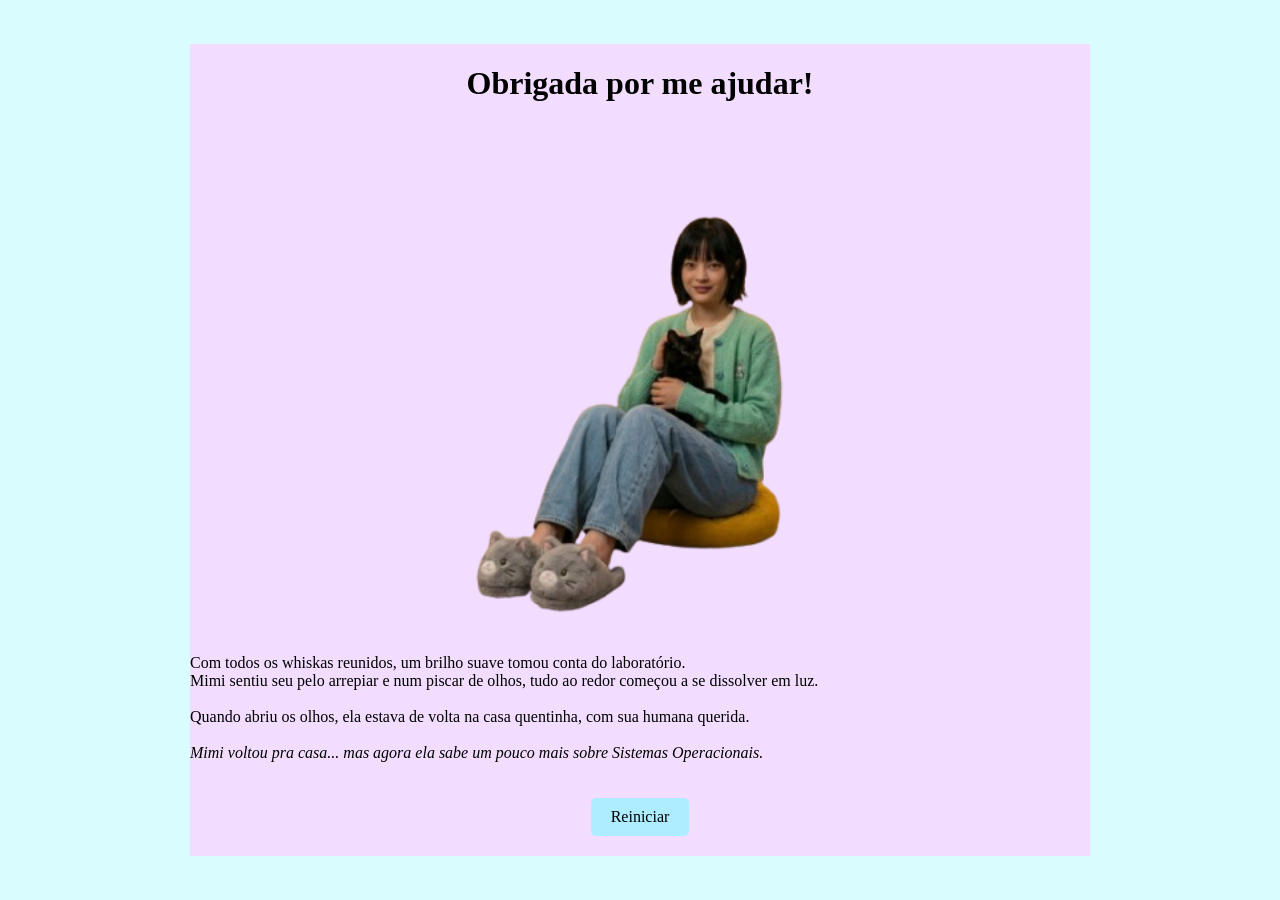
==== ending.html @ 21d63133 "versão 1 do jogo" ====
<!DOCTYPE html>
<html lang="pt-BR">
<head>
    <meta charset="UTF-8">
    <meta name="viewport" content="width=device-width, initial-scale=1.0">
    <title>mimi.exe</title>
    <link rel="stylesheet" href="style.css">
</head>
<body>

    <div class="container">
        <h1>Obrigada por me ajudar!</h1>
        <img src="imagens/miau2.png" alt="Mimi" class="Mimidona">
        <p class="miau-txt">
            Com todos os whiskas reunidos, um brilho suave tomou conta do laboratório.<br>
            Mimi sentiu seu pelo arrepiar e num piscar de olhos, tudo ao redor começou a se dissolver em luz.<br><br>
            Quando abriu os olhos, ela estava de volta na casa quentinha, com sua humana querida.<br>
            <br>
            <i>Mimi voltou pra casa... mas agora ela sabe um pouco mais sobre Sistemas Operacionais.</i><br>
        </p>
        <button id="startBtn">Reiniciar</button>
    </div>

    <script>
        const startBtn = document.getElementById("startBtn");

        startBtn.addEventListener("click", () => {
        document.body.style.transition = "opacity 0.8s ease";
        document.body.style.opacity = "0"; // dá o fade-out

        setTimeout(() => {
            window.location.href = "index.html";
        }, 800); // espera o fade acabar antes de mudar de página
        });
    </script>
    
</body>
---- style.css ----
body {
    font-family: Rockwell;
    background-color: #c9fdffb2;
    color: #000;
    display: flex;
    justify-content: center;
    align-items: center;
    height: 100vh;
    margin: 0;
    opacity: 1;
    transition: opacity 0.8s ease;
}


.container {
    background-color: #ffd0ffb2;
    text-align: center;
    min-width: 900px;
    min-height: 700px;
}

button {
    background-color: #aeedff;
    color: #000000;
    border: none;
    padding: 10px 20px;
    margin-top: 20px;
    margin-bottom: 20px;
    cursor: pointer;
    border-radius: 5px;
    width: 25px 10px;
    font-family: Rockwell;
    font-size: medium;
}

button:hover {
    opacity: 0.8;
}

.hidden {
    display: none;
}

#question-container {
    margin-top: 30px;
    width: 126%;
    text-align: center;
    margin-left: -13%;
}


.option {
    display: block;
    background-color: #f5f5f5;
    border: 2px solid #dadedd;
    padding: 10px;
    margin: 8px auto;
    width: 80%;
    cursor: pointer;
    border-radius: 5px;
}

.option:hover {
    background-color: #aeedff;
}

#cpu-container {
    margin-top: 30px;
}


.unlock-container {
    text-align: center;
    margin-top: 20px;
}

.unlock-container .piece-img {
    width: 200px; 
    height: auto;
    margin-bottom: 10px;
}


#pieces {
    display: flex;
    flex-wrap: wrap;
    justify-content: center;
    gap: 5px;
    margin-top: 5px;
}

#pieces .piece-img {
    width: 100px; 
    height: auto;
}
.miau-img
{
    height: 40%;
    width: 40%;
    margin: 10px 0;
    animation: float 2s ease-in-out infinite;
}

#texto-doido
{
    margin: 0 auto;
    font-size: 17px;
    font-family: Rockwell;
    padding: 0px 30px;
    max-width: 900px;
}

.miau-txt
{
    text-align: justify;
    
}

@keyframes float
{
    0%, 100% { transform: translateY(0); }
    50% { transform: translateY(-10px); }
}

#miauMascote
{
    position: fixed;
    bottom: 50px;       
    right: 25%;         
    transform: translate(0, 0); 
    width: 180px;       
    opacity: 0;
    transition: all 0.8s ease;
    z-index: 1000;
}

#miauMensagem
{
    position: fixed;
    bottom: 250px;      
    right: 20%;         
    transform: translate(0, 0); 
    background: #aeedff;
    color: #000000;
    padding: 15px 25px; 
    border-radius: 16px;
    font-weight: bold;
    font-size: 20px;    
    opacity: 0;
    transition: all 0.8s ease;
    z-index: 999;
}

#miauMascote.show
{
    opacity: 1;
    transform: translateY(0);
}

#miauMensagem.show
{
    opacity: 1;
    transform: translateY(0);
}

#question-container p {
    font-size: 20px; 
    line-height: 28px;
}

#question-container h2 {
    font-size: 26px;
    margin-bottom: 15px;
}

.fade {
  opacity: 0;
  transition: opacity 0.8s ease;
}

.show {
  opacity: 1;
}

.h2
{
    font-weight: bold;
    font-size: 20px; 
}

.Mimidona
{
    width: 100%;
    margin: 10px;
}

.inicio
{
    width: 100%;
    margin: 10px;
    
}
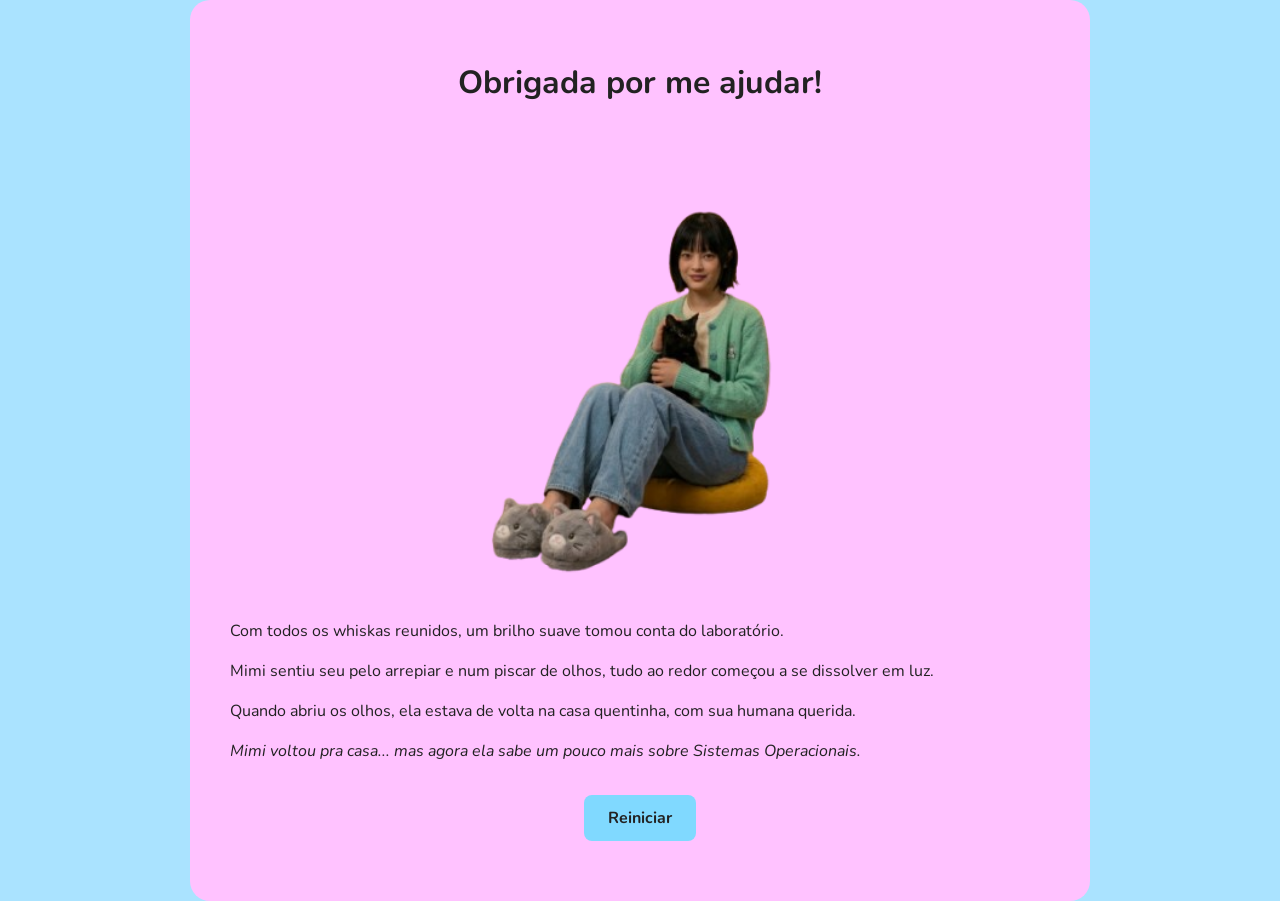
==== commit a156614b: "refactor: ajustes gerais no UI" ====
--- a/ending.html
+++ b/ending.html
@@ -1,37 +1,41 @@
 <!DOCTYPE html>
 <html lang="pt-BR">
+
 <head>
     <meta charset="UTF-8">
     <meta name="viewport" content="width=device-width, initial-scale=1.0">
-    <title>mimi.exe</title>
+    <title>Jogo da Mimi</title>
+    <link rel="preconnect" href="https://fonts.googleapis.com">
+    <link rel="preconnect" href="https://fonts.gstatic.com" crossorigin>
+    <link href="https://fonts.googleapis.com/css2?family=Nunito:wght@400;700;800&display=swap" rel="stylesheet">
     <link rel="stylesheet" href="style.css">
 </head>
+
 <body>
 
-    <div class="container">
+    <main class="container">
         <h1>Obrigada por me ajudar!</h1>
         <img src="imagens/miau2.png" alt="Mimi" class="Mimidona">
-        <p class="miau-txt">
-            Com todos os whiskas reunidos, um brilho suave tomou conta do laboratório.<br>
-            Mimi sentiu seu pelo arrepiar e num piscar de olhos, tudo ao redor começou a se dissolver em luz.<br><br>
-            Quando abriu os olhos, ela estava de volta na casa quentinha, com sua humana querida.<br>
-            <br>
-            <i>Mimi voltou pra casa... mas agora ela sabe um pouco mais sobre Sistemas Operacionais.</i><br>
-        </p>
+        <div class="miau-txt">
+            <p>Com todos os whiskas reunidos, um brilho suave tomou conta do laboratório.</p>
+            <p>Mimi sentiu seu pelo arrepiar e num piscar de olhos, tudo ao redor começou a se dissolver em luz.</p>
+            <p>Quando abriu os olhos, ela estava de volta na casa quentinha, com sua humana querida.</p>
+            <p><i>Mimi voltou pra casa... mas agora ela sabe um pouco mais sobre Sistemas Operacionais.</i></p>
+        </div>
         <button id="startBtn">Reiniciar</button>
-    </div>
+    </main>
 
     <script>
         const startBtn = document.getElementById("startBtn");
 
         startBtn.addEventListener("click", () => {
-        document.body.style.transition = "opacity 0.8s ease";
-        document.body.style.opacity = "0"; // dá o fade-out
+            document.body.style.transition = "opacity 0.8s ease";
+            document.body.style.opacity = "0"; // dá o fade-out
 
-        setTimeout(() => {
-            window.location.href = "index.html";
-        }, 800); // espera o fade acabar antes de mudar de página
+            setTimeout(() => {
+                window.location.href = "index.html";
+            }, 800); // espera o fade acabar antes de mudar de página
         });
     </script>
-    
+
 </body>
--- a/style.css
+++ b/style.css
@@ -1,176 +1,195 @@
+:root {
+  --bg-primary: #aae3ff;
+  --bg-container: #ffc2ff;
+  --btn-bg: #80d9ff;
+  --btn-hover: #4dc4ff;
+  --text-color: #222222;
+  --font-main: 'Nunito', sans-serif;
+}
+
 body {
-    font-family: Rockwell;
-    background-color: #c9fdffb2;
-    color: #000;
-    display: flex;
-    justify-content: center;
-    align-items: center;
-    height: 100vh;
-    margin: 0;
-    opacity: 1;
-    transition: opacity 0.8s ease;
+  font-family: var(--font-main);
+  background-color: var(--bg-primary);
+  color: var(--text-color);
+  display: flex;
+  justify-content: center;
+  align-items: center;
+  min-height: 100vh;
+  margin: 0;
+  opacity: 1;
+  transition: opacity 0.8s ease;
 }
 
 
 .container {
-    background-color: #ffd0ffb2;
-    text-align: center;
-    min-width: 900px;
-    min-height: 700px;
+  background-color: var(--bg-container);
+  text-align: center;
+  width: 90%;
+  max-width: 900px;
+  min-height: 70vh;
+  padding: 40px;
+  border-radius: 20px;
+  box-sizing: border-box;
 }
 
 button {
-    background-color: #aeedff;
-    color: #000000;
-    border: none;
-    padding: 10px 20px;
-    margin-top: 20px;
-    margin-bottom: 20px;
-    cursor: pointer;
-    border-radius: 5px;
-    width: 25px 10px;
-    font-family: Rockwell;
-    font-size: medium;
+  background-color: var(--btn-bg);
+  color: var(--text-color);
+  border: none;
+  padding: 12px 24px;
+  margin-top: 20px;
+  margin-bottom: 20px;
+  cursor: pointer;
+  border-radius: 8px;
+  font-family: var(--font-main);
+  font-size: 1rem;
+  font-weight: 700;
+  transition: background-color 0.3s ease, transform 0.1s ease;
 }
 
 button:hover {
-    opacity: 0.8;
+  background-color: var(--btn-hover);
+  transform: translateY(-2px);
 }
 
 .hidden {
-    display: none;
+  display: none;
 }
 
 #question-container {
-    margin-top: 30px;
-    width: 126%;
-    text-align: center;
-    margin-left: -13%;
+  margin-top: 30px;
+  width: 100%;
+  text-align: center;
+  margin: 30px auto 0;
 }
 
 
 .option {
-    display: block;
-    background-color: #f5f5f5;
-    border: 2px solid #dadedd;
-    padding: 10px;
-    margin: 8px auto;
-    width: 80%;
-    cursor: pointer;
-    border-radius: 5px;
+  display: block;
+  background-color: #f5f5f5;
+  border: 2px solid #dadedd;
+  padding: 10px;
+  margin: 8px auto;
+  width: 80%;
+  cursor: pointer;
+  border-radius: 5px;
 }
 
 .option:hover {
-    background-color: #aeedff;
+  background-color: var(--btn-hover);
 }
 
 #cpu-container {
-    margin-top: 30px;
+  margin-top: 30px;
 }
 
 
 .unlock-container {
-    text-align: center;
-    margin-top: 20px;
+  text-align: center;
+  margin-top: 20px;
 }
 
 .unlock-container .piece-img {
-    width: 200px; 
-    height: auto;
-    margin-bottom: 10px;
+  width: 200px;
+  height: auto;
+  margin-bottom: 10px;
 }
 
 
 #pieces {
-    display: flex;
-    flex-wrap: wrap;
-    justify-content: center;
-    gap: 5px;
-    margin-top: 5px;
+  display: flex;
+  flex-wrap: wrap;
+  justify-content: center;
+  gap: 5px;
+  margin-top: 5px;
 }
 
 #pieces .piece-img {
-    width: 100px; 
-    height: auto;
-}
-.miau-img
-{
-    height: 40%;
-    width: 40%;
-    margin: 10px 0;
-    animation: float 2s ease-in-out infinite;
-}
-
-#texto-doido
-{
-    margin: 0 auto;
-    font-size: 17px;
-    font-family: Rockwell;
-    padding: 0px 30px;
-    max-width: 900px;
-}
-
-.miau-txt
-{
-    text-align: justify;
-    
-}
-
-@keyframes float
-{
-    0%, 100% { transform: translateY(0); }
-    50% { transform: translateY(-10px); }
-}
-
-#miauMascote
-{
-    position: fixed;
-    bottom: 50px;       
-    right: 25%;         
-    transform: translate(0, 0); 
-    width: 180px;       
-    opacity: 0;
-    transition: all 0.8s ease;
-    z-index: 1000;
-}
-
-#miauMensagem
-{
-    position: fixed;
-    bottom: 250px;      
-    right: 20%;         
-    transform: translate(0, 0); 
-    background: #aeedff;
-    color: #000000;
-    padding: 15px 25px; 
-    border-radius: 16px;
-    font-weight: bold;
-    font-size: 20px;    
-    opacity: 0;
-    transition: all 0.8s ease;
-    z-index: 999;
-}
-
-#miauMascote.show
-{
-    opacity: 1;
+  width: 100px;
+  height: auto;
+}
+
+.miau-img {
+  height: 40%;
+  width: 40%;
+  margin: 10px 0;
+  animation: float 2s ease-in-out infinite;
+}
+
+#texto-doido {
+  margin: 0 auto;
+  font-size: 17px;
+  padding: 0px 30px;
+  max-width: 900px;
+}
+
+.miau-txt {
+  text-align: justify;
+  margin-top: 20px;
+}
+
+.miau-txt p {
+  margin-bottom: 12px;
+  line-height: 1.5;
+}
+
+@keyframes float {
+
+  0%,
+  100% {
     transform: translateY(0);
-}
-
-#miauMensagem.show
-{
-    opacity: 1;
-    transform: translateY(0);
+  }
+
+  50% {
+    transform: translateY(-10px);
+  }
+}
+
+#miauMascote {
+  position: fixed;
+  bottom: 50px;
+  right: 25%;
+  transform: translate(0, 0);
+  width: 180px;
+  opacity: 0;
+  transition: all 0.8s ease;
+  z-index: 1000;
+}
+
+#miauMensagem {
+  position: fixed;
+  bottom: 250px;
+  right: 20%;
+  transform: translate(0, 0);
+  background: #aeedff;
+  color: #000000;
+  padding: 15px 25px;
+  border-radius: 16px;
+  font-weight: bold;
+  font-size: 20px;
+  opacity: 0;
+  transition: all 0.8s ease;
+  z-index: 999;
+}
+
+#miauMascote.show {
+  opacity: 1;
+  transform: translateY(0);
+}
+
+#miauMensagem.show {
+  opacity: 1;
+  transform: translateY(0);
 }
 
 #question-container p {
-    font-size: 20px; 
-    line-height: 28px;
+  font-size: 20px;
+  line-height: 28px;
 }
 
 #question-container h2 {
-    font-size: 26px;
-    margin-bottom: 15px;
+  font-size: 26px;
+  margin-bottom: 15px;
 }
 
 .fade {
@@ -182,21 +201,18 @@
   opacity: 1;
 }
 
-.h2
-{
-    font-weight: bold;
-    font-size: 20px; 
-}
-
-.Mimidona
-{
-    width: 100%;
-    margin: 10px;
-}
-
-.inicio
-{
-    width: 100%;
-    margin: 10px;
-    
+.h2 {
+  font-weight: bold;
+  font-size: 20px;
+}
+
+.Mimidona {
+  width: 100%;
+  margin: 10px;
+}
+
+.inicio {
+  width: 100%;
+  margin: 10px;
+
 }
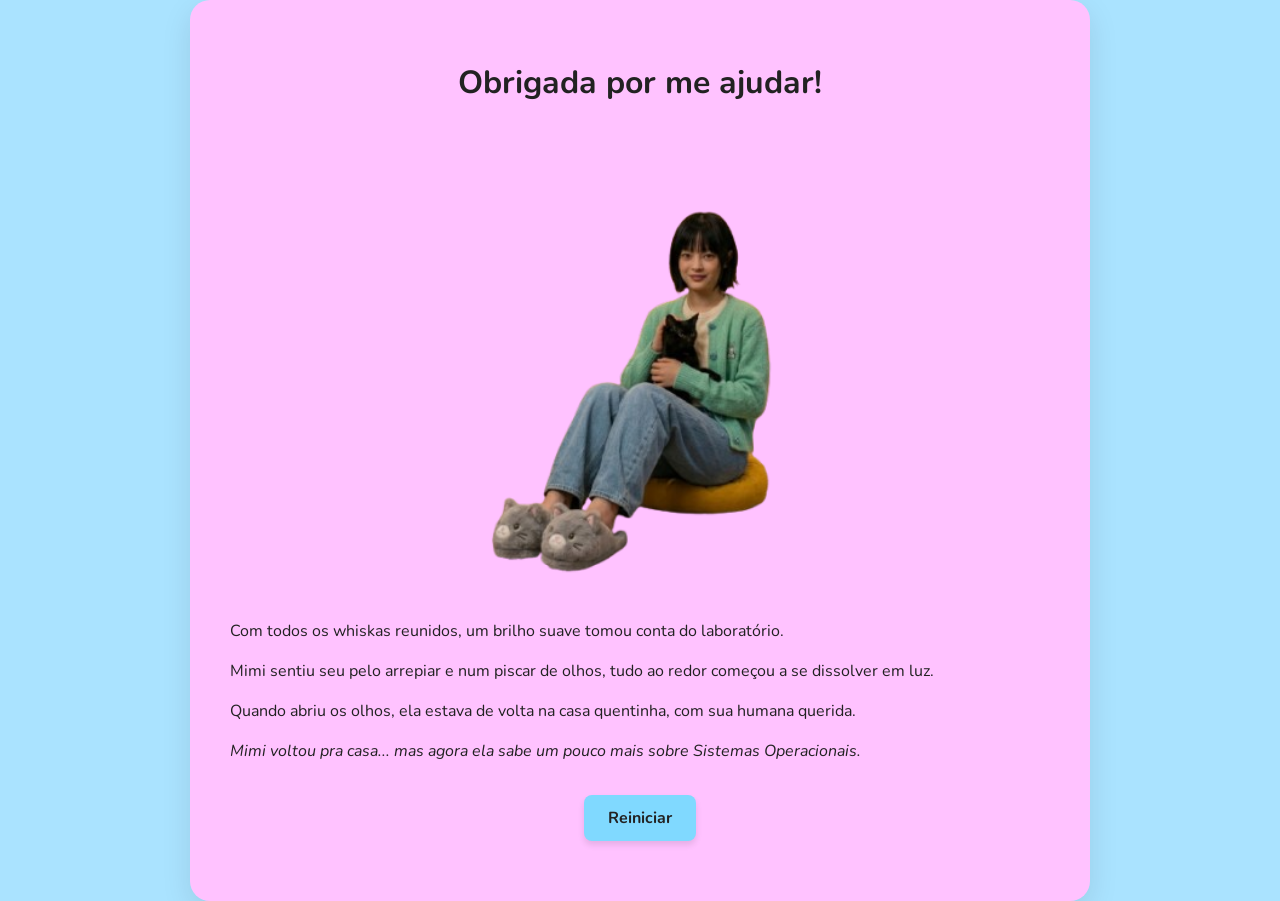
==== commit 7601067a: "fim das correções" ====
--- a/ending.html
+++ b/ending.html
@@ -29,8 +29,7 @@
         const startBtn = document.getElementById("startBtn");
 
         startBtn.addEventListener("click", () => {
-            document.body.style.transition = "opacity 0.8s ease";
-            document.body.style.opacity = "0"; // dá o fade-out
+            document.body.classList.add("fade-out");
 
             setTimeout(() => {
                 window.location.href = "index.html";
--- a/style.css
+++ b/style.css
@@ -16,8 +16,21 @@
   align-items: center;
   min-height: 100vh;
   margin: 0;
-  opacity: 1;
-  transition: opacity 0.8s ease;
+  animation: fadeIn 0.8s ease-in forwards;
+}
+
+@keyframes fadeIn {
+  from { opacity: 0; }
+  to { opacity: 1; }
+}
+
+.fade-out {
+  animation: fadeOut 0.8s ease forwards !important;
+}
+
+@keyframes fadeOut {
+  from { opacity: 1; }
+  to { opacity: 0; }
 }
 
 
@@ -30,6 +43,7 @@
   padding: 40px;
   border-radius: 20px;
   box-sizing: border-box;
+  box-shadow: 0 10px 30px rgba(0, 0, 0, 0.1);
 }
 
 button {
@@ -44,12 +58,19 @@
   font-family: var(--font-main);
   font-size: 1rem;
   font-weight: 700;
-  transition: background-color 0.3s ease, transform 0.1s ease;
+  transition: all 0.3s ease;
+  box-shadow: 0 4px 6px rgba(0, 0, 0, 0.1);
 }
 
 button:hover {
   background-color: var(--btn-hover);
   transform: translateY(-2px);
+  box-shadow: 0 6px 12px rgba(0, 0, 0, 0.15);
+}
+
+button:active {
+  transform: translateY(1px);
+  box-shadow: 0 2px 4px rgba(0, 0, 0, 0.1);
 }
 
 .hidden {
@@ -66,17 +87,26 @@
 
 .option {
   display: block;
-  background-color: #f5f5f5;
-  border: 2px solid #dadedd;
-  padding: 10px;
-  margin: 8px auto;
+  background-color: #fcfcfc;
+  border: 1px solid rgba(0,0,0,0.05);
+  padding: 12px;
+  margin: 10px auto;
   width: 80%;
   cursor: pointer;
-  border-radius: 5px;
+  border-radius: 8px;
+  transition: all 0.2s ease;
+  box-shadow: 0 3px 6px rgba(0, 0, 0, 0.05);
 }
 
 .option:hover {
   background-color: var(--btn-hover);
+  transform: translateY(-2px);
+  box-shadow: 0 5px 10px rgba(0, 0, 0, 0.1);
+}
+
+.option:active {
+  transform: translateY(1px);
+  box-shadow: 0 2px 4px rgba(0, 0, 0, 0.05);
 }
 
 #cpu-container {
@@ -147,8 +177,8 @@
 
 #miauMascote {
   position: fixed;
-  bottom: 50px;
-  right: 25%;
+  bottom: 30px;
+  right: 30px;
   transform: translate(0, 0);
   width: 180px;
   opacity: 0;
@@ -158,11 +188,11 @@
 
 #miauMensagem {
   position: fixed;
-  bottom: 250px;
-  right: 20%;
+  bottom: 180px;
+  right: 50px;
   transform: translate(0, 0);
-  background: #aeedff;
-  color: #000000;
+  background: var(--btn-bg);
+  color: var(--text-color);
   padding: 15px 25px;
   border-radius: 16px;
   font-weight: bold;
@@ -170,6 +200,7 @@
   opacity: 0;
   transition: all 0.8s ease;
   z-index: 999;
+  box-shadow: 0 5px 15px rgba(0, 0, 0, 0.1);
 }
 
 #miauMascote.show {
@@ -215,4 +246,47 @@
   width: 100%;
   margin: 10px;
 
+}
+
+/* ======= RESPONSIVIDADE ======= */
+@media (max-width: 768px) {
+  .container {
+    width: 95%;
+    padding: 20px;
+  }
+
+  .miau-img {
+    width: 60%;
+    height: auto;
+  }
+
+  #texto-doido {
+    padding: 0 10px;
+    font-size: 15px;
+  }
+
+  h1 { font-size: 1.5rem; }
+  h2 { font-size: 1.3rem; }
+
+  #question-container p { 
+    font-size: 18px; 
+    line-height: 24px;
+  }
+
+  .option { 
+    width: 95%; 
+    padding: 10px;
+  }
+
+  #miauMascote {
+    right: 10px;
+    width: 120px;
+  }
+
+  #miauMensagem {
+    right: 10px;
+    bottom: 180px;
+    font-size: 16px;
+    padding: 10px 15px;
+  }
 }
